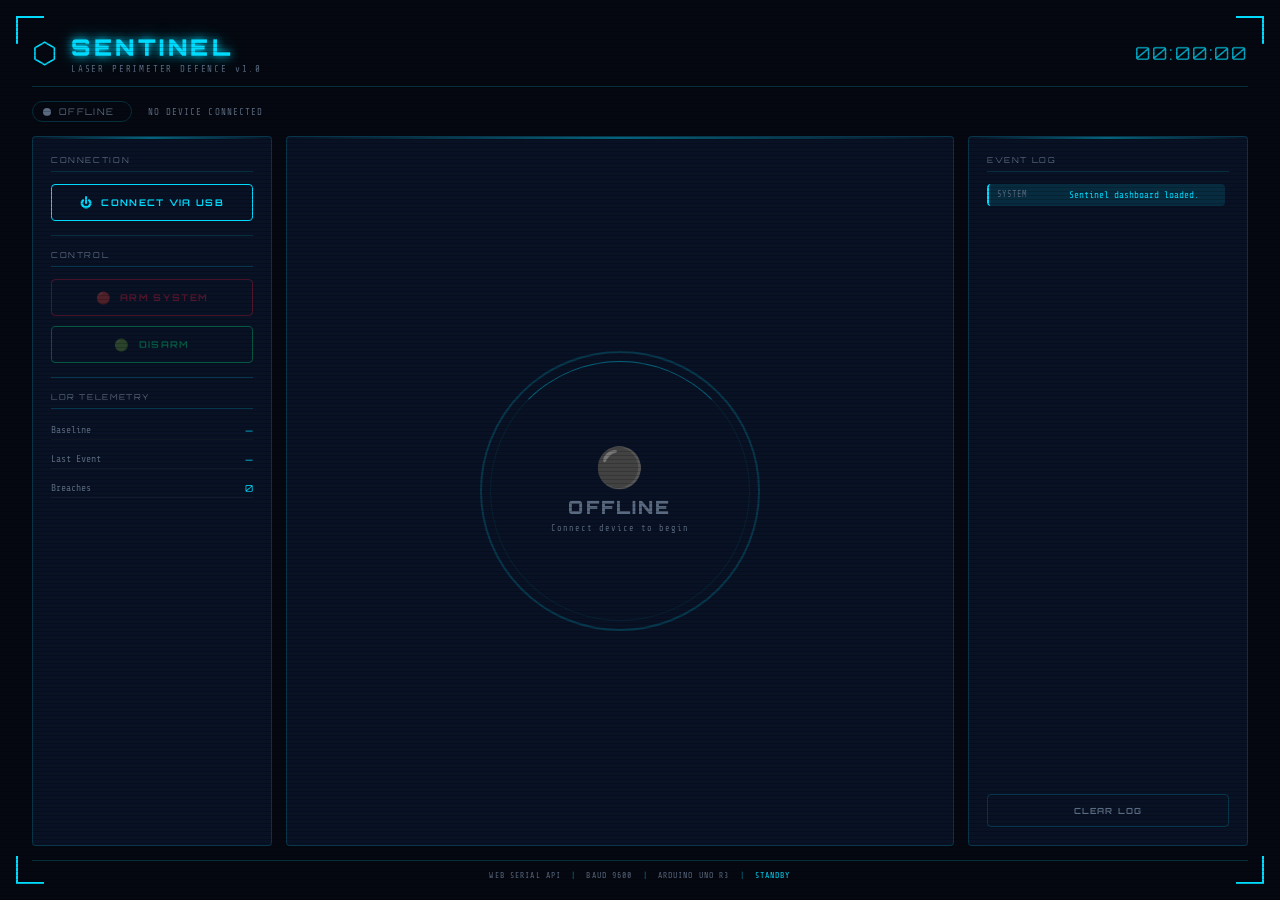
==== web/index.html @ 70a3b9d4 "Rename index (1).html to index.html" ====
<!DOCTYPE html>
<html lang="en">
<head>
  <meta charset="UTF-8" />
  <meta name="viewport" content="width=device-width, initial-scale=1.0" />
  <title>SENTINEL // Security Command Center</title>
  <link rel="stylesheet" href="style.css" />
</head>
<body>

  <!-- Scanline overlay -->
  <div class="scanlines" aria-hidden="true"></div>
  <!-- Corner brackets -->
  <div class="corner tl" aria-hidden="true"></div>
  <div class="corner tr" aria-hidden="true"></div>
  <div class="corner bl" aria-hidden="true"></div>
  <div class="corner br" aria-hidden="true"></div>

  <div class="hud-wrapper">

    <!-- ── HEADER ── -->
    <header>
      <div class="logo-block">
        <span class="logo-icon">⬡</span>
        <div>
          <h1>SENTINEL</h1>
          <p class="subtitle">LASER PERIMETER DEFENCE v1.0</p>
        </div>
      </div>
      <div class="sys-time" id="sysTime">00:00:00</div>
    </header>

    <!-- ── STATUS BAR ── -->
    <section class="status-bar">
      <div class="status-pill" id="statusPill">
        <span class="status-dot" id="statusDot"></span>
        <span id="statusText">OFFLINE</span>
      </div>
      <div class="port-label" id="portLabel">NO DEVICE CONNECTED</div>
    </section>

    <!-- ── MAIN GRID ── -->
    <main class="main-grid">

      <!-- LEFT: Connection + Controls -->
      <div class="panel controls-panel">
        <div class="panel-label">CONNECTION</div>

        <button class="btn btn-connect" id="btnConnect">
          <span class="btn-icon">⏻</span>
          CONNECT VIA USB
        </button>
        <button class="btn btn-connect btn-disconnect hidden" id="btnDisconnect">
          <span class="btn-icon">✕</span>
          DISCONNECT
        </button>

        <div class="divider"></div>
        <div class="panel-label">CONTROL</div>

        <button class="btn btn-arm" id="btnArm" disabled>
          <span class="btn-icon">🔴</span>
          ARM SYSTEM
        </button>
        <button class="btn btn-disarm" id="btnDisarm" disabled>
          <span class="btn-icon">🟢</span>
          DISARM
        </button>

        <div class="divider"></div>
        <div class="panel-label">LDR TELEMETRY</div>
        <div class="telemetry-row">
          <span>Baseline</span>
          <span id="telBase">—</span>
        </div>
        <div class="telemetry-row">
          <span>Last Event</span>
          <span id="telLast">—</span>
        </div>
        <div class="telemetry-row">
          <span>Breaches</span>
          <span id="telBreaches">0</span>
        </div>
      </div>

      <!-- CENTER: Big status display -->
      <div class="panel center-panel">
        <div class="big-status-ring" id="bigRing">
          <div class="ring-inner">
            <div class="ring-icon" id="ringIcon">⚫</div>
            <div class="ring-state" id="ringState">OFFLINE</div>
            <div class="ring-sub" id="ringSub">Connect device to begin</div>
          </div>
        </div>

        <!-- Alarm flash overlay -->
        <div class="alarm-flash hidden" id="alarmFlash">
          ⚠ BREACH DETECTED ⚠
        </div>
      </div>

      <!-- RIGHT: Event log -->
      <div class="panel log-panel">
        <div class="panel-label">EVENT LOG</div>
        <div class="log-scroll" id="eventLog">
          <div class="log-entry log-system">
            <span class="log-time">SYSTEM</span>
            <span class="log-msg">Sentinel dashboard loaded.</span>
          </div>
        </div>
        <button class="btn btn-clear" id="btnClear">CLEAR LOG</button>
      </div>

    </main>

    <!-- ── FOOTER ── -->
    <footer>
      <span>WEB SERIAL API</span>
      <span class="footer-sep">|</span>
      <span>BAUD 9600</span>
      <span class="footer-sep">|</span>
      <span>ARDUINO UNO R3</span>
      <span class="footer-sep">|</span>
      <span id="footerStatus">STANDBY</span>
    </footer>

  </div><!-- /hud-wrapper -->

  <script src="script.js"></script>
</body>
</html>
---- web/style.css ----
/* ============================================================
   SENTINEL — Security Command Center
   Aesthetic: Military HUD / Retro-Terminal Dark
   ============================================================ */

@import url('https://fonts.googleapis.com/css2?family=Share+Tech+Mono&family=Orbitron:wght@400;700;900&display=swap');

/* ── Custom Properties ─────────────────────────────────────── */
:root {
  --bg:          #050810;
  --bg2:         #080d1a;
  --bg3:         #0c1528;
  --panel:       rgba(10, 20, 40, 0.85);
  --border:      rgba(0, 220, 255, 0.18);
  --border-hi:   rgba(0, 220, 255, 0.55);

  --cyan:        #00dcff;
  --cyan-dim:    rgba(0, 220, 255, 0.12);
  --cyan-glow:   0 0 8px #00dcff, 0 0 20px rgba(0,220,255,0.4);

  --green:       #00ff88;
  --green-dim:   rgba(0, 255, 136, 0.12);
  --green-glow:  0 0 8px #00ff88, 0 0 20px rgba(0,255,136,0.4);

  --red:         #ff2244;
  --red-dim:     rgba(255, 34, 68, 0.12);
  --red-glow:    0 0 8px #ff2244, 0 0 20px rgba(255,34,68,0.5);

  --amber:       #ffaa00;
  --amber-dim:   rgba(255, 170, 0, 0.12);
  --amber-glow:  0 0 8px #ffaa00, 0 0 20px rgba(255,170,0,0.4);

  --text:        #c8d8f0;
  --text-dim:    #5a6a80;
  --text-bright: #e8f4ff;

  --font-mono:   'Share Tech Mono', monospace;
  --font-hud:    'Orbitron', sans-serif;

  --radius:      4px;
  --trans:       0.18s ease;
}

/* ── Reset ─────────────────────────────────────────────────── */
*, *::before, *::after { box-sizing: border-box; margin: 0; padding: 0; }

html, body {
  height: 100%;
  background: var(--bg);
  color: var(--text);
  font-family: var(--font-mono);
  font-size: 13px;
  overflow: hidden;
}

/* ── Scanline Overlay ───────────────────────────────────────── */
.scanlines {
  position: fixed;
  inset: 0;
  background: repeating-linear-gradient(
    to bottom,
    transparent 0px,
    transparent 3px,
    rgba(0, 0, 0, 0.18) 3px,
    rgba(0, 0, 0, 0.18) 4px
  );
  pointer-events: none;
  z-index: 9999;
}

/* ── Corner Brackets ────────────────────────────────────────── */
.corner {
  position: fixed;
  width: 28px;
  height: 28px;
  pointer-events: none;
  z-index: 1000;
}
.tl { top:16px; left:16px;  border-top:2px solid var(--cyan); border-left:2px solid var(--cyan); }
.tr { top:16px; right:16px; border-top:2px solid var(--cyan); border-right:2px solid var(--cyan); }
.bl { bottom:16px; left:16px;  border-bottom:2px solid var(--cyan); border-left:2px solid var(--cyan); }
.br { bottom:16px; right:16px; border-bottom:2px solid var(--cyan); border-right:2px solid var(--cyan); }

/* ── Wrapper ────────────────────────────────────────────────── */
.hud-wrapper {
  display: flex;
  flex-direction: column;
  height: 100vh;
  padding: 32px 32px 20px;
  gap: 14px;
  max-width: 1400px;
  margin: 0 auto;
}

/* ── Header ─────────────────────────────────────────────────── */
header {
  display: flex;
  align-items: center;
  justify-content: space-between;
  padding-bottom: 12px;
  border-bottom: 1px solid var(--border);
}

.logo-block {
  display: flex;
  align-items: center;
  gap: 14px;
}

.logo-icon {
  font-size: 2.2rem;
  color: var(--cyan);
  filter: drop-shadow(var(--cyan-glow));
  animation: hexPulse 3s ease-in-out infinite;
}

h1 {
  font-family: var(--font-hud);
  font-weight: 900;
  font-size: 1.8rem;
  letter-spacing: 0.15em;
  color: var(--cyan);
  text-shadow: var(--cyan-glow);
}

.subtitle {
  font-size: 0.7rem;
  color: var(--text-dim);
  letter-spacing: 0.2em;
  margin-top: 2px;
}

.sys-time {
  font-family: var(--font-hud);
  font-size: 1.4rem;
  color: var(--cyan);
  letter-spacing: 0.1em;
  opacity: 0.75;
}

/* ── Status Bar ─────────────────────────────────────────────── */
.status-bar {
  display: flex;
  align-items: center;
  gap: 16px;
}

.status-pill {
  display: flex;
  align-items: center;
  gap: 8px;
  padding: 4px 16px 4px 10px;
  border: 1px solid var(--border);
  border-radius: 100px;
  font-family: var(--font-hud);
  font-size: 0.7rem;
  letter-spacing: 0.15em;
  color: var(--text-dim);
  transition: var(--trans);
}

.status-dot {
  width: 8px;
  height: 8px;
  border-radius: 50%;
  background: var(--text-dim);
  transition: background var(--trans), box-shadow var(--trans);
}

.port-label {
  font-size: 0.7rem;
  color: var(--text-dim);
  letter-spacing: 0.12em;
}

/* Status color states */
.state-disarmed .status-dot { background: var(--green); box-shadow: var(--green-glow); }
.state-disarmed .status-pill { border-color: var(--green); color: var(--green); }
.state-armed    .status-dot { background: var(--amber); box-shadow: var(--amber-glow); }
.state-armed    .status-pill { border-color: var(--amber); color: var(--amber); }
.state-alarm    .status-dot { background: var(--red); box-shadow: var(--red-glow); }
.state-alarm    .status-pill { border-color: var(--red); color: var(--red); animation: redFlicker 0.3s infinite; }

/* ── Main Grid ──────────────────────────────────────────────── */
.main-grid {
  flex: 1;
  display: grid;
  grid-template-columns: 240px 1fr 280px;
  gap: 14px;
  min-height: 0;
}

/* ── Panels ─────────────────────────────────────────────────── */
.panel {
  background: var(--panel);
  border: 1px solid var(--border);
  border-radius: var(--radius);
  padding: 18px;
  display: flex;
  flex-direction: column;
  gap: 10px;
  backdrop-filter: blur(8px);
  position: relative;
  overflow: hidden;
}

.panel::before {
  content: '';
  position: absolute;
  top: 0; left: 0; right: 0;
  height: 2px;
  background: linear-gradient(90deg, transparent, var(--cyan), transparent);
  opacity: 0.4;
}

.panel-label {
  font-family: var(--font-hud);
  font-size: 0.62rem;
  letter-spacing: 0.2em;
  color: var(--text-dim);
  border-bottom: 1px solid var(--border);
  padding-bottom: 6px;
  margin-bottom: 2px;
}

.divider {
  height: 1px;
  background: var(--border);
  margin: 4px 0;
}

/* ── Buttons ────────────────────────────────────────────────── */
.btn {
  display: flex;
  align-items: center;
  justify-content: center;
  gap: 8px;
  padding: 10px 16px;
  border: 1px solid;
  border-radius: var(--radius);
  font-family: var(--font-hud);
  font-size: 0.72rem;
  font-weight: 700;
  letter-spacing: 0.14em;
  cursor: pointer;
  background: transparent;
  transition: all var(--trans);
  width: 100%;
}

.btn:disabled {
  opacity: 0.3;
  cursor: not-allowed;
  filter: none !important;
}

.btn-icon { font-size: 0.9rem; }

.btn-connect {
  border-color: var(--cyan);
  color: var(--cyan);
}
.btn-connect:not(:disabled):hover {
  background: var(--cyan-dim);
  box-shadow: var(--cyan-glow);
}

.btn-arm {
  border-color: var(--red);
  color: var(--red);
}
.btn-arm:not(:disabled):hover {
  background: var(--red-dim);
  box-shadow: var(--red-glow);
}

.btn-disarm {
  border-color: var(--green);
  color: var(--green);
}
.btn-disarm:not(:disabled):hover {
  background: var(--green-dim);
  box-shadow: var(--green-glow);
}

.btn-clear {
  border-color: var(--border);
  color: var(--text-dim);
  margin-top: auto;
  font-size: 0.65rem;
}
.btn-clear:hover {
  border-color: var(--text-dim);
  background: rgba(255,255,255,0.04);
}

.hidden { display: none !important; }

/* ── Telemetry Rows ─────────────────────────────────────────── */
.telemetry-row {
  display: flex;
  justify-content: space-between;
  font-size: 0.75rem;
  padding: 3px 0;
  border-bottom: 1px solid rgba(255,255,255,0.04);
  color: var(--text-dim);
}
.telemetry-row span:last-child {
  color: var(--cyan);
  font-family: var(--font-hud);
}

/* ── Center Panel / Big Ring ────────────────────────────────── */
.center-panel {
  align-items: center;
  justify-content: center;
  position: relative;
}

.big-status-ring {
  width: 280px;
  height: 280px;
  border-radius: 50%;
  border: 2px solid var(--border);
  display: flex;
  align-items: center;
  justify-content: center;
  position: relative;
  transition: border-color 0.3s, box-shadow 0.3s;
}

.big-status-ring::before {
  content: '';
  position: absolute;
  inset: 8px;
  border-radius: 50%;
  border: 1px solid var(--border);
  animation: ringRotate 12s linear infinite;
  border-top-color: var(--cyan);
  opacity: 0.4;
}

.ring-inner {
  text-align: center;
  z-index: 1;
}

.ring-icon {
  font-size: 3rem;
  line-height: 1;
  margin-bottom: 8px;
  transition: all 0.3s;
}

.ring-state {
  font-family: var(--font-hud);
  font-weight: 900;
  font-size: 1.4rem;
  letter-spacing: 0.12em;
  color: var(--text-dim);
  transition: color 0.3s, text-shadow 0.3s;
}

.ring-sub {
  font-size: 0.65rem;
  color: var(--text-dim);
  letter-spacing: 0.12em;
  margin-top: 6px;
}

/* Ring states */
.state-disarmed .big-status-ring { border-color: var(--green); box-shadow: 0 0 30px rgba(0,255,136,0.2); }
.state-disarmed .ring-state       { color: var(--green); text-shadow: var(--green-glow); }
.state-armed    .big-status-ring { border-color: var(--amber); box-shadow: 0 0 30px rgba(255,170,0,0.2); }
.state-armed    .ring-state       { color: var(--amber); text-shadow: var(--amber-glow); }
.state-alarm    .big-status-ring { border-color: var(--red); box-shadow: 0 0 40px rgba(255,34,68,0.5); animation: alarmRing 0.4s infinite; }
.state-alarm    .ring-state       { color: var(--red); text-shadow: var(--red-glow); }

/* ── Alarm Flash ─────────────────────────────────────────────── */
.alarm-flash {
  position: absolute;
  bottom: 24px;
  left: 50%;
  transform: translateX(-50%);
  background: var(--red-dim);
  border: 1px solid var(--red);
  color: var(--red);
  font-family: var(--font-hud);
  font-size: 0.8rem;
  letter-spacing: 0.15em;
  padding: 8px 20px;
  border-radius: var(--radius);
  box-shadow: var(--red-glow);
  animation: flashText 0.5s infinite;
  text-align: center;
  white-space: nowrap;
}

/* ── Event Log ──────────────────────────────────────────────── */
.log-panel { overflow: hidden; }

.log-scroll {
  flex: 1;
  overflow-y: auto;
  display: flex;
  flex-direction: column;
  gap: 6px;
  padding-right: 4px;
  min-height: 0;
}

.log-scroll::-webkit-scrollbar { width: 3px; }
.log-scroll::-webkit-scrollbar-track { background: transparent; }
.log-scroll::-webkit-scrollbar-thumb { background: var(--border-hi); border-radius: 2px; }

.log-entry {
  display: flex;
  gap: 8px;
  padding: 6px 8px;
  border-radius: var(--radius);
  border-left: 2px solid transparent;
  font-size: 0.72rem;
  animation: logSlide 0.2s ease;
}

.log-time {
  color: var(--text-dim);
  flex-shrink: 0;
  min-width: 64px;
  font-size: 0.65rem;
}

.log-msg { color: var(--text); word-break: break-all; }

.log-system   { border-color: var(--cyan);  background: var(--cyan-dim); }
.log-system   .log-msg { color: var(--cyan); }
.log-arm      { border-color: var(--amber); background: var(--amber-dim); }
.log-arm      .log-msg { color: var(--amber); }
.log-disarm   { border-color: var(--green); background: var(--green-dim); }
.log-disarm   .log-msg { color: var(--green); }
.log-alarm    { border-color: var(--red);   background: var(--red-dim); }
.log-alarm    .log-msg { color: var(--red); font-weight: bold; }

/* ── Footer ─────────────────────────────────────────────────── */
footer {
  display: flex;
  align-items: center;
  justify-content: center;
  gap: 10px;
  padding-top: 10px;
  border-top: 1px solid var(--border);
  font-size: 0.62rem;
  color: var(--text-dim);
  letter-spacing: 0.14em;
}

.footer-sep { color: var(--border-hi); }

#footerStatus { color: var(--cyan); }

/* ── Keyframe Animations ────────────────────────────────────── */
@keyframes hexPulse {
  0%, 100% { opacity: 1; }
  50%       { opacity: 0.6; }
}

@keyframes ringRotate {
  from { transform: rotate(0deg); }
  to   { transform: rotate(360deg); }
}

@keyframes alarmRing {
  0%, 100% { box-shadow: 0 0 40px rgba(255,34,68,0.5); }
  50%       { box-shadow: 0 0 80px rgba(255,34,68,0.9); }
}

@keyframes redFlicker {
  0%, 100% { opacity: 1; }
  50%       { opacity: 0.6; }
}

@keyframes flashText {
  0%, 100% { opacity: 1; }
  50%       { opacity: 0.3; }
}

@keyframes logSlide {
  from { opacity: 0; transform: translateX(-8px); }
  to   { opacity: 1; transform: translateX(0); }
}
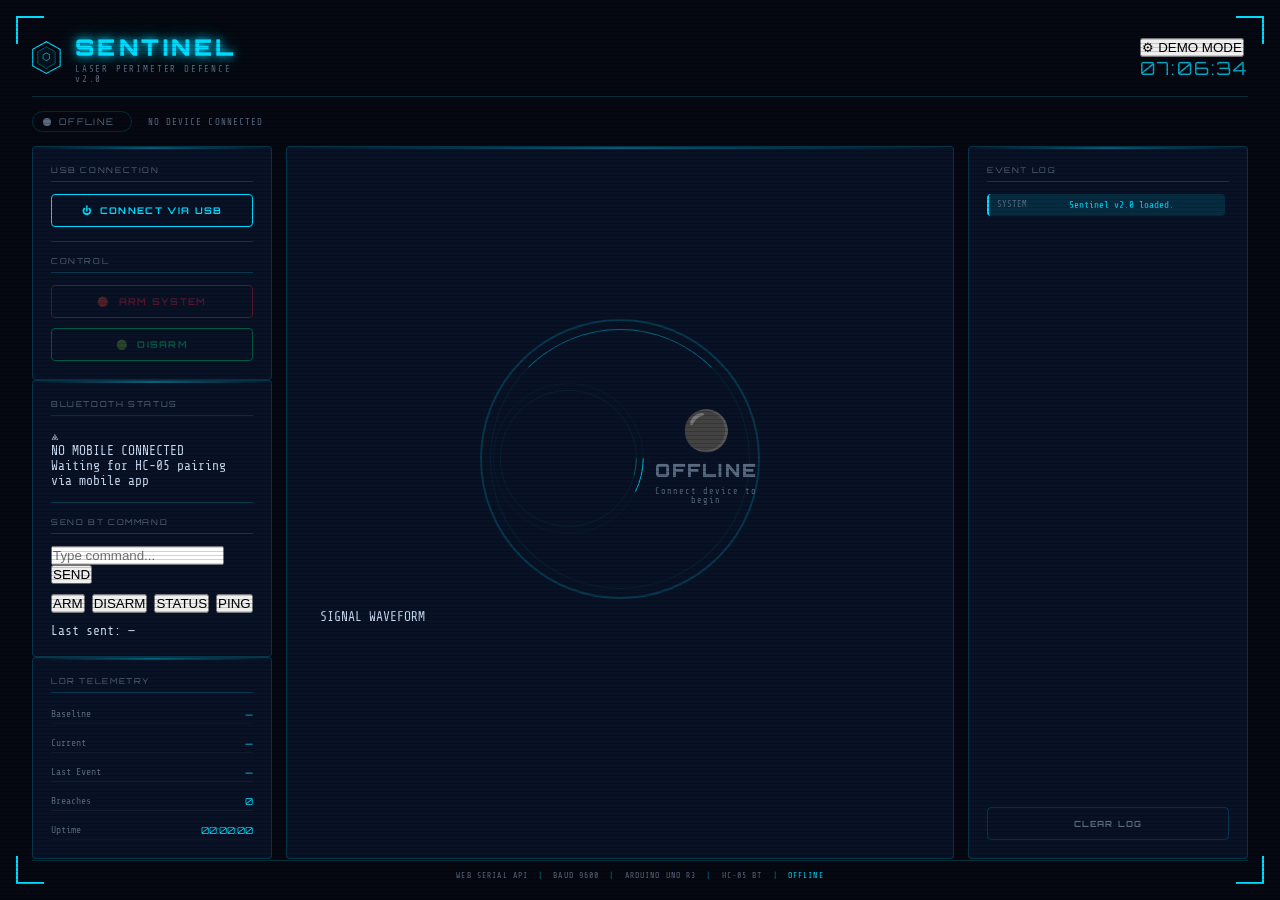
==== commit 85fc6008: "Update index.html" ====
--- a/web/index.html
+++ b/web/index.html
@@ -8,84 +8,136 @@
 </head>
 <body>
 
-  <!-- Scanline overlay -->
   <div class="scanlines" aria-hidden="true"></div>
-  <!-- Corner brackets -->
-  <div class="corner tl" aria-hidden="true"></div>
-  <div class="corner tr" aria-hidden="true"></div>
-  <div class="corner bl" aria-hidden="true"></div>
-  <div class="corner br" aria-hidden="true"></div>
+  <div class="corner tl"></div>
+  <div class="corner tr"></div>
+  <div class="corner bl"></div>
+  <div class="corner br"></div>
+
+  <!-- Audio elements -->
+  <audio id="audioAlarm" loop></audio>
+  <audio id="audioArm"></audio>
+  <audio id="audioDisarm"></audio>
 
   <div class="hud-wrapper">
 
-    <!-- ── HEADER ── -->
+    <!-- HEADER -->
     <header>
       <div class="logo-block">
-        <span class="logo-icon">⬡</span>
+        <svg class="logo-hex" viewBox="0 0 40 46" fill="none">
+          <polygon points="20,1 39,11.5 39,34.5 20,45 1,34.5 1,11.5" stroke="#00dcff" stroke-width="1.5" fill="none"/>
+          <polygon points="20,8 32,15 32,31 20,38 8,31 8,15" stroke="#00dcff" stroke-width="0.5" fill="rgba(0,220,255,0.05)"/>
+          <text x="20" y="27" text-anchor="middle" fill="#00dcff" font-size="14" font-family="monospace">⬡</text>
+        </svg>
         <div>
           <h1>SENTINEL</h1>
-          <p class="subtitle">LASER PERIMETER DEFENCE v1.0</p>
-        </div>
-      </div>
-      <div class="sys-time" id="sysTime">00:00:00</div>
+          <p class="subtitle">LASER PERIMETER DEFENCE v2.0</p>
+        </div>
+      </div>
+      <div class="header-right">
+        <button class="btn-demo" id="btnDemo">⚙ DEMO MODE</button>
+        <div class="sys-time" id="sysTime">00:00:00</div>
+      </div>
     </header>
 
-    <!-- ── STATUS BAR ── -->
+    <!-- STATUS BAR -->
     <section class="status-bar">
       <div class="status-pill" id="statusPill">
         <span class="status-dot" id="statusDot"></span>
         <span id="statusText">OFFLINE</span>
       </div>
       <div class="port-label" id="portLabel">NO DEVICE CONNECTED</div>
+      <div class="demo-badge hidden" id="demoBadge">◈ DEMO MODE ACTIVE</div>
     </section>
 
-    <!-- ── MAIN GRID ── -->
+    <!-- MAIN GRID -->
     <main class="main-grid">
 
-      <!-- LEFT: Connection + Controls -->
-      <div class="panel controls-panel">
-        <div class="panel-label">CONNECTION</div>
-
-        <button class="btn btn-connect" id="btnConnect">
-          <span class="btn-icon">⏻</span>
-          CONNECT VIA USB
-        </button>
-        <button class="btn btn-connect btn-disconnect hidden" id="btnDisconnect">
-          <span class="btn-icon">✕</span>
-          DISCONNECT
-        </button>
-
-        <div class="divider"></div>
-        <div class="panel-label">CONTROL</div>
-
-        <button class="btn btn-arm" id="btnArm" disabled>
-          <span class="btn-icon">🔴</span>
-          ARM SYSTEM
-        </button>
-        <button class="btn btn-disarm" id="btnDisarm" disabled>
-          <span class="btn-icon">🟢</span>
-          DISARM
-        </button>
-
-        <div class="divider"></div>
-        <div class="panel-label">LDR TELEMETRY</div>
-        <div class="telemetry-row">
-          <span>Baseline</span>
-          <span id="telBase">—</span>
-        </div>
-        <div class="telemetry-row">
-          <span>Last Event</span>
-          <span id="telLast">—</span>
-        </div>
-        <div class="telemetry-row">
-          <span>Breaches</span>
-          <span id="telBreaches">0</span>
-        </div>
-      </div>
-
-      <!-- CENTER: Big status display -->
+      <!-- LEFT PANEL: USB + BT + Telemetry -->
+      <div class="left-col">
+
+        <!-- USB Connection -->
+        <div class="panel">
+          <div class="panel-label">USB CONNECTION</div>
+          <button class="btn btn-connect" id="btnConnect">
+            <span>⏻</span> CONNECT VIA USB
+          </button>
+          <button class="btn btn-connect btn-disconnect hidden" id="btnDisconnect">
+            <span>✕</span> DISCONNECT
+          </button>
+          <div class="divider"></div>
+          <div class="panel-label">CONTROL</div>
+          <button class="btn btn-arm" id="btnArm" disabled>
+            <span>🔴</span> ARM SYSTEM
+          </button>
+          <button class="btn btn-disarm" id="btnDisarm" disabled>
+            <span>🟢</span> DISARM
+          </button>
+        </div>
+
+        <!-- Bluetooth Panel -->
+        <div class="panel bt-panel">
+          <div class="panel-label">
+            <span>BLUETOOTH STATUS</span>
+            <span class="bt-dot" id="btDot"></span>
+          </div>
+          <div class="bt-status-row">
+            <span class="bt-icon">⟁</span>
+            <div class="bt-info">
+              <div class="bt-device-name" id="btDeviceName">NO MOBILE CONNECTED</div>
+              <div class="bt-sub" id="btStatusSub">Waiting for HC-05 pairing via mobile app</div>
+            </div>
+          </div>
+          <div class="divider"></div>
+          <div class="panel-label">SEND BT COMMAND</div>
+          <div class="bt-cmd-row">
+            <input class="bt-input" id="btInput" type="text" placeholder="Type command..." maxlength="32" />
+            <button class="btn-send" id="btnBtSend">SEND</button>
+          </div>
+          <div class="bt-cmd-presets">
+            <button class="preset-btn" data-cmd="1">ARM</button>
+            <button class="preset-btn" data-cmd="0">DISARM</button>
+            <button class="preset-btn" data-cmd="STATUS">STATUS</button>
+            <button class="preset-btn" data-cmd="PING">PING</button>
+          </div>
+          <div class="bt-last-cmd" id="btLastCmd">Last sent: —</div>
+        </div>
+
+        <!-- Telemetry -->
+        <div class="panel">
+          <div class="panel-label">LDR TELEMETRY</div>
+          <div class="telemetry-row"><span>Baseline</span><span id="telBase">—</span></div>
+          <div class="telemetry-row"><span>Current</span><span id="telCurrent">—</span></div>
+          <div class="telemetry-row"><span>Last Event</span><span id="telLast">—</span></div>
+          <div class="telemetry-row"><span>Breaches</span><span id="telBreaches">0</span></div>
+          <div class="telemetry-row"><span>Uptime</span><span id="telUptime">00:00:00</span></div>
+        </div>
+
+      </div>
+
+      <!-- CENTER PANEL -->
       <div class="panel center-panel">
+
+        <!-- Big status ring -->
         <div class="big-status-ring" id="bigRing">
+          <svg class="ring-svg" viewBox="0 0 300 300">
+            <circle cx="150" cy="150" r="130" stroke="rgba(0,220,255,0.08)" stroke-width="1" fill="none"/>
+            <circle cx="150" cy="150" r="118" stroke="rgba(0,220,255,0.12)" stroke-width="1" fill="none"/>
+            <circle class="ring-spin" cx="150" cy="150" r="130" stroke="url(#spinGrad)" stroke-width="1.5" fill="none" stroke-dasharray="60 760"/>
+            <circle class="ring-spin-rev" cx="150" cy="150" r="118" stroke="url(#spinGradRev)" stroke-width="1" fill="none" stroke-dasharray="30 710"/>
+            <!-- tick marks -->
+            <g id="ticks"></g>
+            <defs>
+              <linearGradient id="spinGrad" gradientUnits="userSpaceOnUse">
+                <stop offset="0%" stop-color="#00dcff" stop-opacity="0"/>
+                <stop offset="100%" stop-color="#00dcff" stop-opacity="1"/>
+              </linearGradient>
+              <linearGradient id="spinGradRev" gradientUnits="userSpaceOnUse">
+                <stop offset="0%" stop-color="#00ff88" stop-opacity="0"/>
+                <stop offset="100%" stop-color="#00ff88" stop-opacity="0.6"/>
+              </linearGradient>
+            </defs>
+          </svg>
           <div class="ring-inner">
             <div class="ring-icon" id="ringIcon">⚫</div>
             <div class="ring-state" id="ringState">OFFLINE</div>
@@ -93,19 +145,24 @@
           </div>
         </div>
 
-        <!-- Alarm flash overlay -->
-        <div class="alarm-flash hidden" id="alarmFlash">
-          ⚠ BREACH DETECTED ⚠
-        </div>
-      </div>
-
-      <!-- RIGHT: Event log -->
+        <!-- Waveform canvas -->
+        <div class="waveform-container">
+          <div class="waveform-label">SIGNAL WAVEFORM</div>
+          <canvas id="waveCanvas" width="600" height="60"></canvas>
+        </div>
+
+        <!-- Alarm flash -->
+        <div class="alarm-flash hidden" id="alarmFlash">⚠ BREACH DETECTED ⚠</div>
+
+      </div>
+
+      <!-- RIGHT PANEL: Event Log -->
       <div class="panel log-panel">
         <div class="panel-label">EVENT LOG</div>
         <div class="log-scroll" id="eventLog">
           <div class="log-entry log-system">
             <span class="log-time">SYSTEM</span>
-            <span class="log-msg">Sentinel dashboard loaded.</span>
+            <span class="log-msg">Sentinel v2.0 loaded.</span>
           </div>
         </div>
         <button class="btn btn-clear" id="btnClear">CLEAR LOG</button>
@@ -113,7 +170,7 @@
 
     </main>
 
-    <!-- ── FOOTER ── -->
+    <!-- FOOTER -->
     <footer>
       <span>WEB SERIAL API</span>
       <span class="footer-sep">|</span>
@@ -121,10 +178,30 @@
       <span class="footer-sep">|</span>
       <span>ARDUINO UNO R3</span>
       <span class="footer-sep">|</span>
+      <span>HC-05 BT</span>
+      <span class="footer-sep">|</span>
       <span id="footerStatus">STANDBY</span>
     </footer>
 
-  </div><!-- /hud-wrapper -->
+  </div>
+
+  <!-- DEMO MODE MODAL -->
+  <div class="modal-overlay hidden" id="demoOverlay">
+    <div class="modal">
+      <div class="modal-title">⚙ DEMO MODE</div>
+      <p class="modal-desc">Simulate the system without an Arduino connected. Tests all UI states, sounds, and the event log.</p>
+      <div class="demo-controls">
+        <button class="demo-btn" id="demoArm">ARM SYSTEM</button>
+        <button class="demo-btn demo-btn-disarm" id="demoDisarm">DISARM</button>
+        <button class="demo-btn demo-btn-alarm" id="demoAlarm">TRIGGER ALARM</button>
+        <button class="demo-btn" id="demoLdr">SIMULATE LDR DATA</button>
+        <button class="demo-btn" id="demoCalib">SIMULATE CALIBRATION</button>
+        <button class="demo-btn" id="demoBtConnect">SIMULATE BT CONNECT</button>
+        <button class="demo-btn" id="demoBtDisconnect">SIMULATE BT DISCONNECT</button>
+      </div>
+      <button class="modal-close" id="demoClose">✕ CLOSE DEMO</button>
+    </div>
+  </div>
 
   <script src="script.js"></script>
 </body>
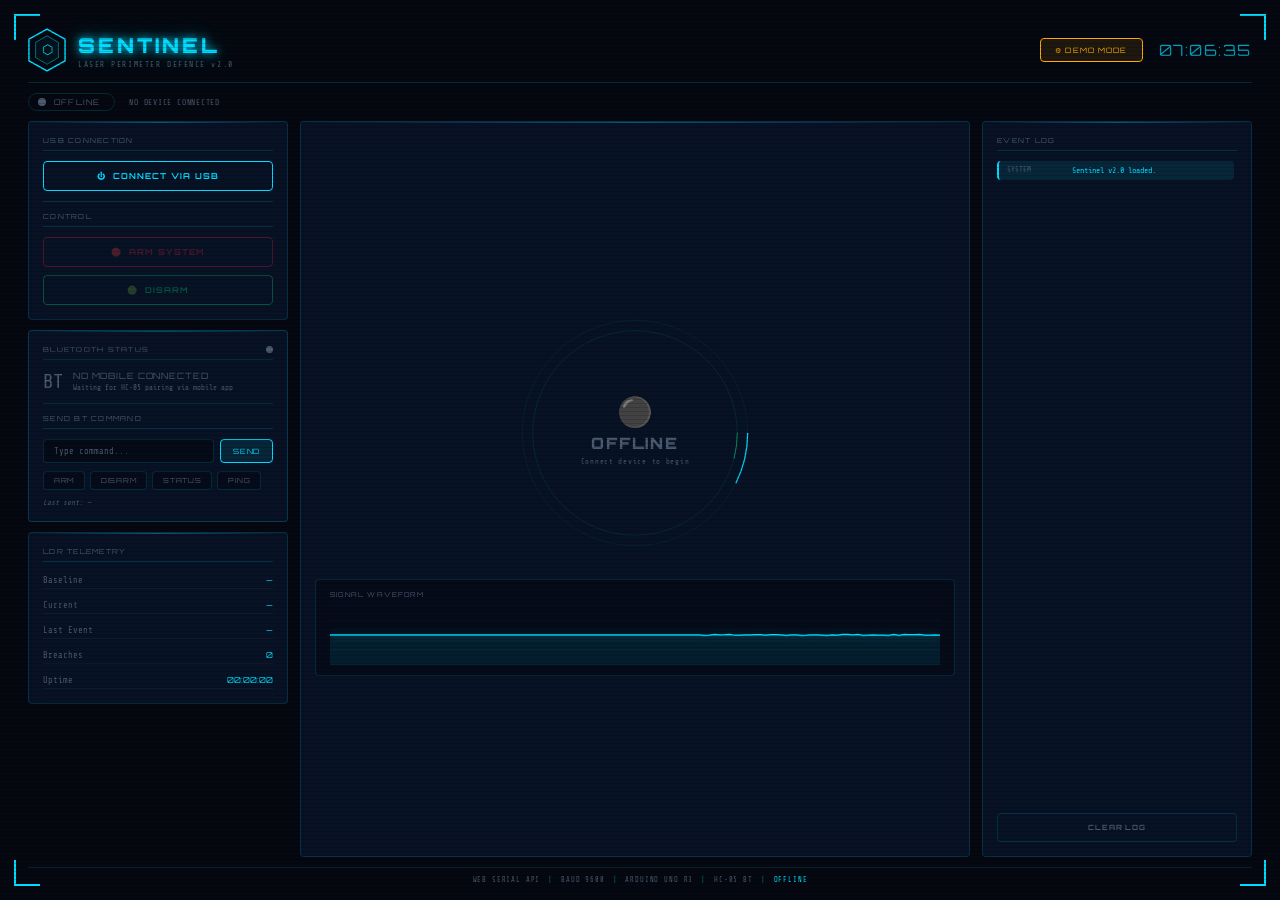
==== commit 6a62bfec: "Update index.html" ====
--- a/web/index.html
+++ b/web/index.html
@@ -82,7 +82,7 @@
             <span class="bt-dot" id="btDot"></span>
           </div>
           <div class="bt-status-row">
-            <span class="bt-icon">⟁</span>
+            <span class="bt-icon" id="btIcon">BT</span>
             <div class="bt-info">
               <div class="bt-device-name" id="btDeviceName">NO MOBILE CONNECTED</div>
               <div class="bt-sub" id="btStatusSub">Waiting for HC-05 pairing via mobile app</div>
--- a/web/style.css
+++ b/web/style.css
@@ -1,490 +1,361 @@
-/* ============================================================
-   SENTINEL — Security Command Center
-   Aesthetic: Military HUD / Retro-Terminal Dark
-   ============================================================ */
-
 @import url('https://fonts.googleapis.com/css2?family=Share+Tech+Mono&family=Orbitron:wght@400;700;900&display=swap');
 
-/* ── Custom Properties ─────────────────────────────────────── */
 :root {
-  --bg:          #050810;
-  --bg2:         #080d1a;
-  --bg3:         #0c1528;
-  --panel:       rgba(10, 20, 40, 0.85);
-  --border:      rgba(0, 220, 255, 0.18);
-  --border-hi:   rgba(0, 220, 255, 0.55);
-
-  --cyan:        #00dcff;
-  --cyan-dim:    rgba(0, 220, 255, 0.12);
-  --cyan-glow:   0 0 8px #00dcff, 0 0 20px rgba(0,220,255,0.4);
-
-  --green:       #00ff88;
-  --green-dim:   rgba(0, 255, 136, 0.12);
-  --green-glow:  0 0 8px #00ff88, 0 0 20px rgba(0,255,136,0.4);
-
-  --red:         #ff2244;
-  --red-dim:     rgba(255, 34, 68, 0.12);
-  --red-glow:    0 0 8px #ff2244, 0 0 20px rgba(255,34,68,0.5);
-
-  --amber:       #ffaa00;
-  --amber-dim:   rgba(255, 170, 0, 0.12);
-  --amber-glow:  0 0 8px #ffaa00, 0 0 20px rgba(255,170,0,0.4);
-
-  --text:        #c8d8f0;
-  --text-dim:    #5a6a80;
-  --text-bright: #e8f4ff;
-
-  --font-mono:   'Share Tech Mono', monospace;
-  --font-hud:    'Orbitron', sans-serif;
-
-  --radius:      4px;
-  --trans:       0.18s ease;
-}
-
-/* ── Reset ─────────────────────────────────────────────────── */
-*, *::before, *::after { box-sizing: border-box; margin: 0; padding: 0; }
+  --bg:        #050810;
+  --bg2:       #080d1a;
+  --bg3:       #0c1528;
+  --panel:     rgba(10,20,40,0.88);
+  --border:    rgba(0,220,255,0.15);
+  --border-hi: rgba(0,220,255,0.5);
+
+  --cyan:      #00dcff;
+  --cyan-dim:  rgba(0,220,255,0.1);
+  --cyan-glow: 0 0 8px #00dcff, 0 0 22px rgba(0,220,255,0.4);
+
+  --green:     #00ff88;
+  --green-dim: rgba(0,255,136,0.1);
+  --green-glow:0 0 8px #00ff88, 0 0 22px rgba(0,255,136,0.4);
+
+  --red:       #ff2244;
+  --red-dim:   rgba(255,34,68,0.1);
+  --red-glow:  0 0 8px #ff2244, 0 0 24px rgba(255,34,68,0.5);
+
+  --amber:     #ffaa00;
+  --amber-dim: rgba(255,170,0,0.1);
+  --amber-glow:0 0 8px #ffaa00, 0 0 22px rgba(255,170,0,0.4);
+
+  --text:      #c8d8f0;
+  --text-dim:  #4a5a70;
+  --mono:      'Share Tech Mono', monospace;
+  --hud:       'Orbitron', sans-serif;
+  --radius:    4px;
+  --trans:     0.18s ease;
+}
+
+*, *::before, *::after { box-sizing:border-box; margin:0; padding:0; }
 
 html, body {
   height: 100%;
   background: var(--bg);
   color: var(--text);
-  font-family: var(--font-mono);
-  font-size: 13px;
+  font-family: var(--mono);
+  font-size: 12px;
   overflow: hidden;
 }
 
-/* ── Scanline Overlay ───────────────────────────────────────── */
+/* ── Scanlines ─────────────────────────────────────────────── */
 .scanlines {
-  position: fixed;
-  inset: 0;
-  background: repeating-linear-gradient(
-    to bottom,
-    transparent 0px,
-    transparent 3px,
-    rgba(0, 0, 0, 0.18) 3px,
-    rgba(0, 0, 0, 0.18) 4px
-  );
-  pointer-events: none;
-  z-index: 9999;
-}
-
-/* ── Corner Brackets ────────────────────────────────────────── */
-.corner {
-  position: fixed;
-  width: 28px;
-  height: 28px;
-  pointer-events: none;
-  z-index: 1000;
-}
-.tl { top:16px; left:16px;  border-top:2px solid var(--cyan); border-left:2px solid var(--cyan); }
-.tr { top:16px; right:16px; border-top:2px solid var(--cyan); border-right:2px solid var(--cyan); }
-.bl { bottom:16px; left:16px;  border-bottom:2px solid var(--cyan); border-left:2px solid var(--cyan); }
-.br { bottom:16px; right:16px; border-bottom:2px solid var(--cyan); border-right:2px solid var(--cyan); }
-
-/* ── Wrapper ────────────────────────────────────────────────── */
+  position: fixed; inset: 0; pointer-events: none; z-index: 9999;
+  background: repeating-linear-gradient(to bottom, transparent 0px, transparent 3px, rgba(0,0,0,0.15) 3px, rgba(0,0,0,0.15) 4px);
+}
+
+/* ── Corners ───────────────────────────────────────────────── */
+.corner { position:fixed; width:26px; height:26px; pointer-events:none; z-index:1000; }
+.tl { top:14px; left:14px;  border-top:2px solid var(--cyan); border-left:2px solid var(--cyan); }
+.tr { top:14px; right:14px; border-top:2px solid var(--cyan); border-right:2px solid var(--cyan); }
+.bl { bottom:14px; left:14px;  border-bottom:2px solid var(--cyan); border-left:2px solid var(--cyan); }
+.br { bottom:14px; right:14px; border-bottom:2px solid var(--cyan); border-right:2px solid var(--cyan); }
+
+/* ── Wrapper ───────────────────────────────────────────────── */
 .hud-wrapper {
-  display: flex;
-  flex-direction: column;
-  height: 100vh;
-  padding: 32px 32px 20px;
-  gap: 14px;
-  max-width: 1400px;
-  margin: 0 auto;
-}
-
-/* ── Header ─────────────────────────────────────────────────── */
+  display: flex; flex-direction: column;
+  height: 100vh; padding: 28px 28px 16px; gap: 10px;
+  max-width: 1500px; margin: 0 auto;
+}
+
+/* ── Header ────────────────────────────────────────────────── */
 header {
-  display: flex;
-  align-items: center;
-  justify-content: space-between;
-  padding-bottom: 12px;
-  border-bottom: 1px solid var(--border);
-}
-
-.logo-block {
-  display: flex;
-  align-items: center;
-  gap: 14px;
-}
-
-.logo-icon {
-  font-size: 2.2rem;
-  color: var(--cyan);
-  filter: drop-shadow(var(--cyan-glow));
-  animation: hexPulse 3s ease-in-out infinite;
-}
-
+  display: flex; align-items: center; justify-content: space-between;
+  padding-bottom: 10px; border-bottom: 1px solid var(--border);
+}
+.logo-block { display:flex; align-items:center; gap:12px; }
+.logo-hex { width:38px; height:44px; animation: hexPulse 3s ease-in-out infinite; }
 h1 {
-  font-family: var(--font-hud);
-  font-weight: 900;
-  font-size: 1.8rem;
-  letter-spacing: 0.15em;
-  color: var(--cyan);
+  font-family: var(--hud); font-weight:900; font-size:1.7rem;
+  color: var(--cyan); letter-spacing:.15em;
   text-shadow: var(--cyan-glow);
 }
-
-.subtitle {
-  font-size: 0.7rem;
-  color: var(--text-dim);
-  letter-spacing: 0.2em;
-  margin-top: 2px;
-}
+.subtitle { font-size:.65rem; color:var(--text-dim); letter-spacing:.2em; margin-top:2px; }
+.header-right { display:flex; align-items:center; gap:16px; }
+
+.btn-demo {
+  background: var(--amber-dim); border:1px solid var(--amber);
+  color: var(--amber); font-family:var(--hud); font-size:.62rem;
+  letter-spacing:.15em; padding:6px 14px; border-radius:var(--radius);
+  cursor:pointer; transition:var(--trans);
+}
+.btn-demo:hover { background:rgba(255,170,0,0.2); box-shadow:var(--amber-glow); }
+.btn-demo.active { background:rgba(255,170,0,0.25); box-shadow:var(--amber-glow); animation:ambPulse 1s infinite; }
 
 .sys-time {
-  font-family: var(--font-hud);
-  font-size: 1.4rem;
-  color: var(--cyan);
-  letter-spacing: 0.1em;
-  opacity: 0.75;
+  font-family:var(--hud); font-size:1.3rem; color:var(--cyan);
+  letter-spacing:.1em; opacity:.7;
 }
 
 /* ── Status Bar ─────────────────────────────────────────────── */
-.status-bar {
-  display: flex;
-  align-items: center;
-  gap: 16px;
-}
-
+.status-bar { display:flex; align-items:center; gap:14px; }
 .status-pill {
-  display: flex;
-  align-items: center;
-  gap: 8px;
-  padding: 4px 16px 4px 10px;
-  border: 1px solid var(--border);
-  border-radius: 100px;
-  font-family: var(--font-hud);
-  font-size: 0.7rem;
-  letter-spacing: 0.15em;
-  color: var(--text-dim);
-  transition: var(--trans);
-}
-
+  display:flex; align-items:center; gap:8px;
+  padding:3px 14px 3px 9px; border:1px solid var(--border);
+  border-radius:100px; font-family:var(--hud); font-size:.65rem;
+  letter-spacing:.15em; color:var(--text-dim); transition:var(--trans);
+}
 .status-dot {
-  width: 8px;
-  height: 8px;
-  border-radius: 50%;
-  background: var(--text-dim);
-  transition: background var(--trans), box-shadow var(--trans);
-}
-
-.port-label {
-  font-size: 0.7rem;
-  color: var(--text-dim);
-  letter-spacing: 0.12em;
-}
-
-/* Status color states */
-.state-disarmed .status-dot { background: var(--green); box-shadow: var(--green-glow); }
-.state-disarmed .status-pill { border-color: var(--green); color: var(--green); }
-.state-armed    .status-dot { background: var(--amber); box-shadow: var(--amber-glow); }
-.state-armed    .status-pill { border-color: var(--amber); color: var(--amber); }
-.state-alarm    .status-dot { background: var(--red); box-shadow: var(--red-glow); }
-.state-alarm    .status-pill { border-color: var(--red); color: var(--red); animation: redFlicker 0.3s infinite; }
+  width:8px; height:8px; border-radius:50%;
+  background:var(--text-dim); transition:background var(--trans), box-shadow var(--trans);
+}
+.port-label { font-size:.65rem; color:var(--text-dim); letter-spacing:.1em; }
+.demo-badge {
+  font-family:var(--hud); font-size:.6rem; letter-spacing:.15em;
+  color:var(--amber); border:1px solid var(--amber);
+  padding:2px 10px; border-radius:100px;
+  background:var(--amber-dim); animation:ambPulse 1.5s infinite;
+}
+
+/* State classes */
+.state-disarmed .status-dot { background:var(--green); box-shadow:var(--green-glow); }
+.state-disarmed .status-pill { border-color:var(--green); color:var(--green); }
+.state-armed    .status-dot { background:var(--amber); box-shadow:var(--amber-glow); }
+.state-armed    .status-pill { border-color:var(--amber); color:var(--amber); }
+.state-alarm    .status-dot { background:var(--red); box-shadow:var(--red-glow); }
+.state-alarm    .status-pill { border-color:var(--red); color:var(--red); animation:redFlicker .3s infinite; }
 
 /* ── Main Grid ──────────────────────────────────────────────── */
 .main-grid {
-  flex: 1;
-  display: grid;
-  grid-template-columns: 240px 1fr 280px;
-  gap: 14px;
-  min-height: 0;
-}
+  flex: 1; display: grid;
+  grid-template-columns: 260px 1fr 270px;
+  gap: 12px; min-height: 0;
+}
+
+.left-col { display:flex; flex-direction:column; gap:10px; overflow-y:auto; }
+.left-col::-webkit-scrollbar { width:2px; }
+.left-col::-webkit-scrollbar-thumb { background:var(--border-hi); }
 
 /* ── Panels ─────────────────────────────────────────────────── */
 .panel {
-  background: var(--panel);
-  border: 1px solid var(--border);
-  border-radius: var(--radius);
-  padding: 18px;
-  display: flex;
-  flex-direction: column;
-  gap: 10px;
-  backdrop-filter: blur(8px);
-  position: relative;
-  overflow: hidden;
-}
-
+  background: var(--panel); border:1px solid var(--border);
+  border-radius:var(--radius); padding:14px;
+  display:flex; flex-direction:column; gap:8px;
+  backdrop-filter:blur(8px); position:relative; overflow:hidden;
+}
 .panel::before {
-  content: '';
-  position: absolute;
-  top: 0; left: 0; right: 0;
-  height: 2px;
-  background: linear-gradient(90deg, transparent, var(--cyan), transparent);
-  opacity: 0.4;
-}
-
+  content:''; position:absolute; top:0; left:0; right:0; height:1px;
+  background:linear-gradient(90deg,transparent,var(--cyan),transparent);
+  opacity:.35;
+}
 .panel-label {
-  font-family: var(--font-hud);
-  font-size: 0.62rem;
-  letter-spacing: 0.2em;
-  color: var(--text-dim);
-  border-bottom: 1px solid var(--border);
-  padding-bottom: 6px;
-  margin-bottom: 2px;
-}
-
-.divider {
-  height: 1px;
-  background: var(--border);
-  margin: 4px 0;
-}
+  font-family:var(--hud); font-size:.58rem; letter-spacing:.18em;
+  color:var(--text-dim); border-bottom:1px solid var(--border);
+  padding-bottom:5px; margin-bottom:2px;
+  display:flex; align-items:center; justify-content:space-between;
+}
+.divider { height:1px; background:var(--border); margin:2px 0; }
 
 /* ── Buttons ────────────────────────────────────────────────── */
 .btn {
-  display: flex;
-  align-items: center;
-  justify-content: center;
-  gap: 8px;
-  padding: 10px 16px;
-  border: 1px solid;
-  border-radius: var(--radius);
-  font-family: var(--font-hud);
-  font-size: 0.72rem;
-  font-weight: 700;
-  letter-spacing: 0.14em;
-  cursor: pointer;
-  background: transparent;
-  transition: all var(--trans);
-  width: 100%;
-}
-
-.btn:disabled {
-  opacity: 0.3;
-  cursor: not-allowed;
-  filter: none !important;
-}
-
-.btn-icon { font-size: 0.9rem; }
-
-.btn-connect {
-  border-color: var(--cyan);
-  color: var(--cyan);
-}
-.btn-connect:not(:disabled):hover {
-  background: var(--cyan-dim);
-  box-shadow: var(--cyan-glow);
-}
-
-.btn-arm {
-  border-color: var(--red);
-  color: var(--red);
-}
-.btn-arm:not(:disabled):hover {
-  background: var(--red-dim);
-  box-shadow: var(--red-glow);
-}
-
-.btn-disarm {
-  border-color: var(--green);
-  color: var(--green);
-}
-.btn-disarm:not(:disabled):hover {
-  background: var(--green-dim);
-  box-shadow: var(--green-glow);
-}
-
-.btn-clear {
-  border-color: var(--border);
-  color: var(--text-dim);
-  margin-top: auto;
-  font-size: 0.65rem;
-}
-.btn-clear:hover {
-  border-color: var(--text-dim);
-  background: rgba(255,255,255,0.04);
-}
-
-.hidden { display: none !important; }
-
-/* ── Telemetry Rows ─────────────────────────────────────────── */
+  display:flex; align-items:center; justify-content:center; gap:7px;
+  padding:9px 12px; border:1px solid; border-radius:var(--radius);
+  font-family:var(--hud); font-size:.68rem; font-weight:700;
+  letter-spacing:.12em; cursor:pointer; background:transparent;
+  transition:all var(--trans); width:100%;
+}
+.btn:disabled { opacity:.28; cursor:not-allowed; }
+.btn-connect  { border-color:var(--cyan); color:var(--cyan); }
+.btn-connect:not(:disabled):hover { background:var(--cyan-dim); box-shadow:var(--cyan-glow); }
+.btn-arm      { border-color:var(--red); color:var(--red); }
+.btn-arm:not(:disabled):hover { background:var(--red-dim); box-shadow:var(--red-glow); }
+.btn-disarm   { border-color:var(--green); color:var(--green); }
+.btn-disarm:not(:disabled):hover { background:var(--green-dim); box-shadow:var(--green-glow); }
+.btn-clear    { border-color:var(--border); color:var(--text-dim); margin-top:auto; font-size:.6rem; }
+.btn-clear:hover { border-color:var(--text-dim); background:rgba(255,255,255,.03); }
+.hidden { display:none !important; }
+
+/* ── Telemetry ──────────────────────────────────────────────── */
 .telemetry-row {
-  display: flex;
-  justify-content: space-between;
-  font-size: 0.75rem;
-  padding: 3px 0;
-  border-bottom: 1px solid rgba(255,255,255,0.04);
-  color: var(--text-dim);
-}
-.telemetry-row span:last-child {
-  color: var(--cyan);
-  font-family: var(--font-hud);
-}
-
-/* ── Center Panel / Big Ring ────────────────────────────────── */
-.center-panel {
-  align-items: center;
-  justify-content: center;
-  position: relative;
-}
+  display:flex; justify-content:space-between; font-size:.72rem;
+  padding:3px 0; border-bottom:1px solid rgba(255,255,255,.04); color:var(--text-dim);
+}
+.telemetry-row span:last-child { color:var(--cyan); font-family:var(--hud); font-size:.68rem; }
+
+/* ── Bluetooth Panel ────────────────────────────────────────── */
+.bt-panel { border-color: rgba(0,220,255,0.2); }
+.bt-dot {
+  width:7px; height:7px; border-radius:50%;
+  background:var(--text-dim); transition:background .3s, box-shadow .3s;
+}
+.bt-dot.connected { background:var(--cyan); box-shadow:var(--cyan-glow); animation:btPing 2s infinite; }
+
+.bt-status-row { display:flex; align-items:center; gap:10px; }
+.bt-icon { font-size:1.6rem; color:var(--text-dim); transition:color .3s; }
+.bt-icon.connected { color:var(--cyan); text-shadow:var(--cyan-glow); }
+.bt-device-name {
+  font-family:var(--hud); font-size:.72rem; color:var(--text-dim);
+  letter-spacing:.1em; transition:color .3s;
+}
+.bt-device-name.connected { color:var(--cyan); }
+.bt-sub { font-size:.62rem; color:var(--text-dim); margin-top:2px; line-height:1.4; }
+
+.bt-cmd-row { display:flex; gap:6px; }
+.bt-input {
+  flex:1; background:rgba(0,0,0,.4); border:1px solid var(--border);
+  border-radius:var(--radius); color:var(--text); font-family:var(--mono);
+  font-size:.72rem; padding:6px 10px; outline:none; transition:border-color .2s;
+}
+.bt-input:focus { border-color:var(--cyan); }
+.bt-input::placeholder { color:var(--text-dim); }
+.btn-send {
+  background:var(--cyan-dim); border:1px solid var(--cyan);
+  color:var(--cyan); font-family:var(--hud); font-size:.6rem;
+  letter-spacing:.1em; padding:6px 12px; border-radius:var(--radius);
+  cursor:pointer; transition:var(--trans); white-space:nowrap;
+}
+.btn-send:hover { background:rgba(0,220,255,.2); box-shadow:var(--cyan-glow); }
+
+.bt-cmd-presets { display:flex; flex-wrap:wrap; gap:5px; }
+.preset-btn {
+  background:rgba(0,0,0,.3); border:1px solid var(--border);
+  color:var(--text-dim); font-family:var(--hud); font-size:.58rem;
+  letter-spacing:.1em; padding:4px 10px; border-radius:var(--radius);
+  cursor:pointer; transition:var(--trans);
+}
+.preset-btn:hover { border-color:var(--cyan); color:var(--cyan); background:var(--cyan-dim); }
+.bt-last-cmd { font-size:.62rem; color:var(--text-dim); font-style:italic; }
+
+/* ── Center Panel ───────────────────────────────────────────── */
+.center-panel { align-items:center; justify-content:center; gap:16px; }
 
 .big-status-ring {
-  width: 280px;
-  height: 280px;
-  border-radius: 50%;
-  border: 2px solid var(--border);
-  display: flex;
-  align-items: center;
-  justify-content: center;
-  position: relative;
-  transition: border-color 0.3s, box-shadow 0.3s;
-}
-
-.big-status-ring::before {
-  content: '';
-  position: absolute;
-  inset: 8px;
-  border-radius: 50%;
-  border: 1px solid var(--border);
-  animation: ringRotate 12s linear infinite;
-  border-top-color: var(--cyan);
-  opacity: 0.4;
-}
-
+  width:260px; height:260px; position:relative;
+  display:flex; align-items:center; justify-content:center;
+  flex-shrink: 0;
+}
+.ring-svg {
+  position:absolute; inset:0; width:100%; height:100%;
+}
+.ring-spin {
+  transform-origin:150px 150px;
+  animation:ringRotate 8s linear infinite;
+}
+.ring-spin-rev {
+  transform-origin:150px 150px;
+  animation:ringRotate 12s linear infinite reverse;
+}
 .ring-inner {
-  text-align: center;
-  z-index: 1;
-}
-
-.ring-icon {
-  font-size: 3rem;
-  line-height: 1;
-  margin-bottom: 8px;
-  transition: all 0.3s;
-}
-
+  text-align:center; z-index:1; position:relative;
+}
+.ring-icon { font-size:2.4rem; line-height:1; margin-bottom:6px; }
 .ring-state {
-  font-family: var(--font-hud);
-  font-weight: 900;
-  font-size: 1.4rem;
-  letter-spacing: 0.12em;
-  color: var(--text-dim);
-  transition: color 0.3s, text-shadow 0.3s;
-}
-
-.ring-sub {
-  font-size: 0.65rem;
-  color: var(--text-dim);
-  letter-spacing: 0.12em;
-  margin-top: 6px;
-}
-
-/* Ring states */
-.state-disarmed .big-status-ring { border-color: var(--green); box-shadow: 0 0 30px rgba(0,255,136,0.2); }
-.state-disarmed .ring-state       { color: var(--green); text-shadow: var(--green-glow); }
-.state-armed    .big-status-ring { border-color: var(--amber); box-shadow: 0 0 30px rgba(255,170,0,0.2); }
-.state-armed    .ring-state       { color: var(--amber); text-shadow: var(--amber-glow); }
-.state-alarm    .big-status-ring { border-color: var(--red); box-shadow: 0 0 40px rgba(255,34,68,0.5); animation: alarmRing 0.4s infinite; }
-.state-alarm    .ring-state       { color: var(--red); text-shadow: var(--red-glow); }
-
-/* ── Alarm Flash ─────────────────────────────────────────────── */
+  font-family:var(--hud); font-weight:900; font-size:1.3rem;
+  letter-spacing:.12em; color:var(--text-dim); transition:color .3s, text-shadow .3s;
+}
+.ring-sub { font-size:.6rem; color:var(--text-dim); letter-spacing:.1em; margin-top:5px; }
+
+.state-disarmed .big-status-ring { filter:drop-shadow(0 0 20px rgba(0,255,136,.2)); }
+.state-disarmed .ring-state { color:var(--green); text-shadow:var(--green-glow); }
+.state-armed    .big-status-ring { filter:drop-shadow(0 0 20px rgba(255,170,0,.2)); }
+.state-armed    .ring-state { color:var(--amber); text-shadow:var(--amber-glow); }
+.state-alarm    .big-status-ring { filter:drop-shadow(0 0 30px rgba(255,34,68,.5)); animation:alarmRing .4s infinite; }
+.state-alarm    .ring-state { color:var(--red); text-shadow:var(--red-glow); }
+
+/* ── Waveform ───────────────────────────────────────────────── */
+.waveform-container {
+  width:100%; padding:10px 14px;
+  background:rgba(0,0,0,.3); border:1px solid var(--border);
+  border-radius:var(--radius);
+}
+.waveform-label {
+  font-family:var(--hud); font-size:.55rem; letter-spacing:.18em;
+  color:var(--text-dim); margin-bottom:6px;
+}
+#waveCanvas { width:100%; height:60px; display:block; }
+
+/* ── Alarm Flash ────────────────────────────────────────────── */
 .alarm-flash {
-  position: absolute;
-  bottom: 24px;
-  left: 50%;
-  transform: translateX(-50%);
-  background: var(--red-dim);
-  border: 1px solid var(--red);
-  color: var(--red);
-  font-family: var(--font-hud);
-  font-size: 0.8rem;
-  letter-spacing: 0.15em;
-  padding: 8px 20px;
-  border-radius: var(--radius);
-  box-shadow: var(--red-glow);
-  animation: flashText 0.5s infinite;
-  text-align: center;
-  white-space: nowrap;
+  position:absolute; bottom:20px; left:50%; transform:translateX(-50%);
+  background:var(--red-dim); border:1px solid var(--red);
+  color:var(--red); font-family:var(--hud); font-size:.75rem;
+  letter-spacing:.15em; padding:7px 20px; border-radius:var(--radius);
+  box-shadow:var(--red-glow); animation:flashText .4s infinite;
+  white-space:nowrap;
 }
 
 /* ── Event Log ──────────────────────────────────────────────── */
-.log-panel { overflow: hidden; }
-
+.log-panel { overflow:hidden; }
 .log-scroll {
-  flex: 1;
-  overflow-y: auto;
-  display: flex;
-  flex-direction: column;
-  gap: 6px;
-  padding-right: 4px;
-  min-height: 0;
-}
-
-.log-scroll::-webkit-scrollbar { width: 3px; }
-.log-scroll::-webkit-scrollbar-track { background: transparent; }
-.log-scroll::-webkit-scrollbar-thumb { background: var(--border-hi); border-radius: 2px; }
-
+  flex:1; overflow-y:auto; display:flex; flex-direction:column;
+  gap:5px; padding-right:3px; min-height:0;
+}
+.log-scroll::-webkit-scrollbar { width:2px; }
+.log-scroll::-webkit-scrollbar-thumb { background:var(--border-hi); }
 .log-entry {
-  display: flex;
-  gap: 8px;
-  padding: 6px 8px;
-  border-radius: var(--radius);
-  border-left: 2px solid transparent;
-  font-size: 0.72rem;
-  animation: logSlide 0.2s ease;
-}
-
-.log-time {
-  color: var(--text-dim);
-  flex-shrink: 0;
-  min-width: 64px;
-  font-size: 0.65rem;
-}
-
-.log-msg { color: var(--text); word-break: break-all; }
-
-.log-system   { border-color: var(--cyan);  background: var(--cyan-dim); }
-.log-system   .log-msg { color: var(--cyan); }
-.log-arm      { border-color: var(--amber); background: var(--amber-dim); }
-.log-arm      .log-msg { color: var(--amber); }
-.log-disarm   { border-color: var(--green); background: var(--green-dim); }
-.log-disarm   .log-msg { color: var(--green); }
-.log-alarm    { border-color: var(--red);   background: var(--red-dim); }
-.log-alarm    .log-msg { color: var(--red); font-weight: bold; }
+  display:flex; gap:7px; padding:5px 8px; border-radius:var(--radius);
+  border-left:2px solid transparent; font-size:.68rem; animation:logSlide .2s ease;
+}
+.log-time { color:var(--text-dim); flex-shrink:0; min-width:58px; font-size:.6rem; }
+.log-msg { color:var(--text); word-break:break-all; }
+.log-system  { border-color:var(--cyan);  background:var(--cyan-dim); }
+.log-system  .log-msg { color:var(--cyan); }
+.log-arm     { border-color:var(--amber); background:var(--amber-dim); }
+.log-arm     .log-msg { color:var(--amber); }
+.log-disarm  { border-color:var(--green); background:var(--green-dim); }
+.log-disarm  .log-msg { color:var(--green); }
+.log-alarm   { border-color:var(--red);   background:var(--red-dim); }
+.log-alarm   .log-msg { color:var(--red); font-weight:bold; }
+.log-bt      { border-color:var(--cyan);  background:rgba(0,220,255,.06); }
+.log-bt      .log-msg { color:rgba(0,220,255,.8); }
 
 /* ── Footer ─────────────────────────────────────────────────── */
 footer {
-  display: flex;
-  align-items: center;
-  justify-content: center;
-  gap: 10px;
-  padding-top: 10px;
-  border-top: 1px solid var(--border);
-  font-size: 0.62rem;
-  color: var(--text-dim);
-  letter-spacing: 0.14em;
-}
-
-.footer-sep { color: var(--border-hi); }
-
-#footerStatus { color: var(--cyan); }
-
-/* ── Keyframe Animations ────────────────────────────────────── */
-@keyframes hexPulse {
-  0%, 100% { opacity: 1; }
-  50%       { opacity: 0.6; }
-}
-
-@keyframes ringRotate {
-  from { transform: rotate(0deg); }
-  to   { transform: rotate(360deg); }
-}
-
-@keyframes alarmRing {
-  0%, 100% { box-shadow: 0 0 40px rgba(255,34,68,0.5); }
-  50%       { box-shadow: 0 0 80px rgba(255,34,68,0.9); }
-}
-
-@keyframes redFlicker {
-  0%, 100% { opacity: 1; }
-  50%       { opacity: 0.6; }
-}
-
-@keyframes flashText {
-  0%, 100% { opacity: 1; }
-  50%       { opacity: 0.3; }
-}
-
-@keyframes logSlide {
-  from { opacity: 0; transform: translateX(-8px); }
-  to   { opacity: 1; transform: translateX(0); }
-}
+  display:flex; align-items:center; justify-content:center; gap:8px;
+  padding-top:8px; border-top:1px solid var(--border);
+  font-size:.58rem; color:var(--text-dim); letter-spacing:.12em;
+}
+.footer-sep { color:var(--border-hi); }
+#footerStatus { color:var(--cyan); }
+
+/* ── Demo Modal ─────────────────────────────────────────────── */
+.modal-overlay {
+  position:fixed; inset:0; background:rgba(2,4,12,.85);
+  backdrop-filter:blur(6px); z-index:5000;
+  display:flex; align-items:center; justify-content:center;
+}
+.modal {
+  background:var(--bg3); border:1px solid var(--amber);
+  border-radius:var(--radius); padding:28px 32px;
+  width:420px; max-width:90vw;
+  box-shadow: 0 0 40px rgba(255,170,0,.25);
+}
+.modal-title {
+  font-family:var(--hud); font-size:1rem; color:var(--amber);
+  letter-spacing:.2em; text-shadow:var(--amber-glow); margin-bottom:10px;
+}
+.modal-desc { font-size:.72rem; color:var(--text-dim); line-height:1.6; margin-bottom:18px; }
+.demo-controls { display:grid; grid-template-columns:1fr 1fr; gap:8px; margin-bottom:16px; }
+.demo-btn {
+  background:var(--cyan-dim); border:1px solid var(--cyan);
+  color:var(--cyan); font-family:var(--hud); font-size:.62rem;
+  letter-spacing:.1em; padding:9px; border-radius:var(--radius);
+  cursor:pointer; transition:var(--trans); text-align:center;
+}
+.demo-btn:hover { background:rgba(0,220,255,.2); box-shadow:var(--cyan-glow); }
+.demo-btn-disarm { border-color:var(--green); color:var(--green); background:var(--green-dim); }
+.demo-btn-disarm:hover { background:rgba(0,255,136,.2); box-shadow:var(--green-glow); }
+.demo-btn-alarm  { border-color:var(--red); color:var(--red); background:var(--red-dim); }
+.demo-btn-alarm:hover { background:rgba(255,34,68,.2); box-shadow:var(--red-glow); }
+.modal-close {
+  width:100%; background:transparent; border:1px solid var(--border);
+  color:var(--text-dim); font-family:var(--hud); font-size:.65rem;
+  letter-spacing:.15em; padding:9px; border-radius:var(--radius);
+  cursor:pointer; transition:var(--trans);
+}
+.modal-close:hover { border-color:var(--red); color:var(--red); }
+
+/* ── Keyframes ──────────────────────────────────────────────── */
+@keyframes hexPulse    { 0%,100%{opacity:1} 50%{opacity:.55} }
+@keyframes ringRotate  { from{transform:rotate(0deg)} to{transform:rotate(360deg)} }
+@keyframes alarmRing   { 0%,100%{filter:drop-shadow(0 0 30px rgba(255,34,68,.5))} 50%{filter:drop-shadow(0 0 60px rgba(255,34,68,.9))} }
+@keyframes redFlicker  { 0%,100%{opacity:1} 50%{opacity:.5} }
+@keyframes flashText   { 0%,100%{opacity:1} 50%{opacity:.2} }
+@keyframes logSlide    { from{opacity:0;transform:translateX(-6px)} to{opacity:1;transform:translateX(0)} }
+@keyframes ambPulse    { 0%,100%{opacity:1} 50%{opacity:.5} }
+@keyframes btPing      { 0%,100%{box-shadow:var(--cyan-glow)} 50%{box-shadow:none} }
